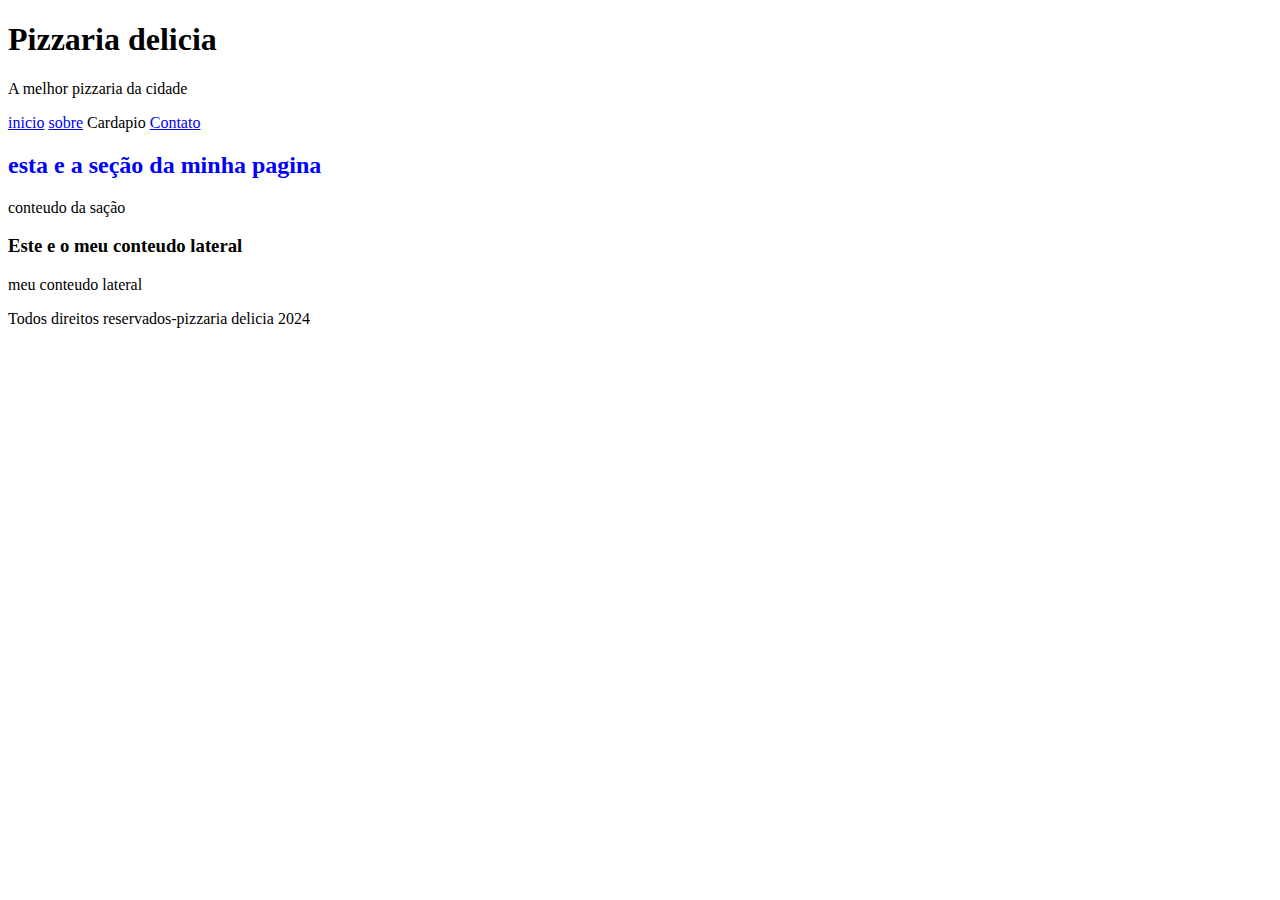
==== index.html @ 28bffa52 "alterações fodas" ====
<!Doctype html>

<html lang=" pt-BR">


<!---meta Configurações basicas--->
<head>

    <META charset="UTF-8">
    </META name="viewport" content = "width=device-width,inicial-scale=1.0"> 
    
    <title>Pizzaria Delicia cara-pagina inicial</title>

</head>

<!---inicio do nosso cabeçalho--->

</header>
<cabeçario da pagina>
<body>
<header>
    <h1> Pizzaria delicia </h1>
    <p>A melhor pizzaria da cidade </p>




<nav>
    <a href="index.html">inicio</a>
    <a href="sobre.html">sobre</a>
    <a hrer="Cardapio.html">Cardapio</a>
    <a href="contato.html">Contato</a>
    
</nav>


<main>
    <section>
        <h2 style="color:blue"> esta e a seção da minha pagina </h2>
        <p>conteudo da sação</p>

    </section>
</main>

    <aside>
        <h3>Este e o meu conteudo lateral</h3>
        <p>meu conteudo lateral</p>

    </aside>

<footer>
    <p> Todos direitos reservados-pizzaria delicia 2024</p>


</footer>

</body>

</html>
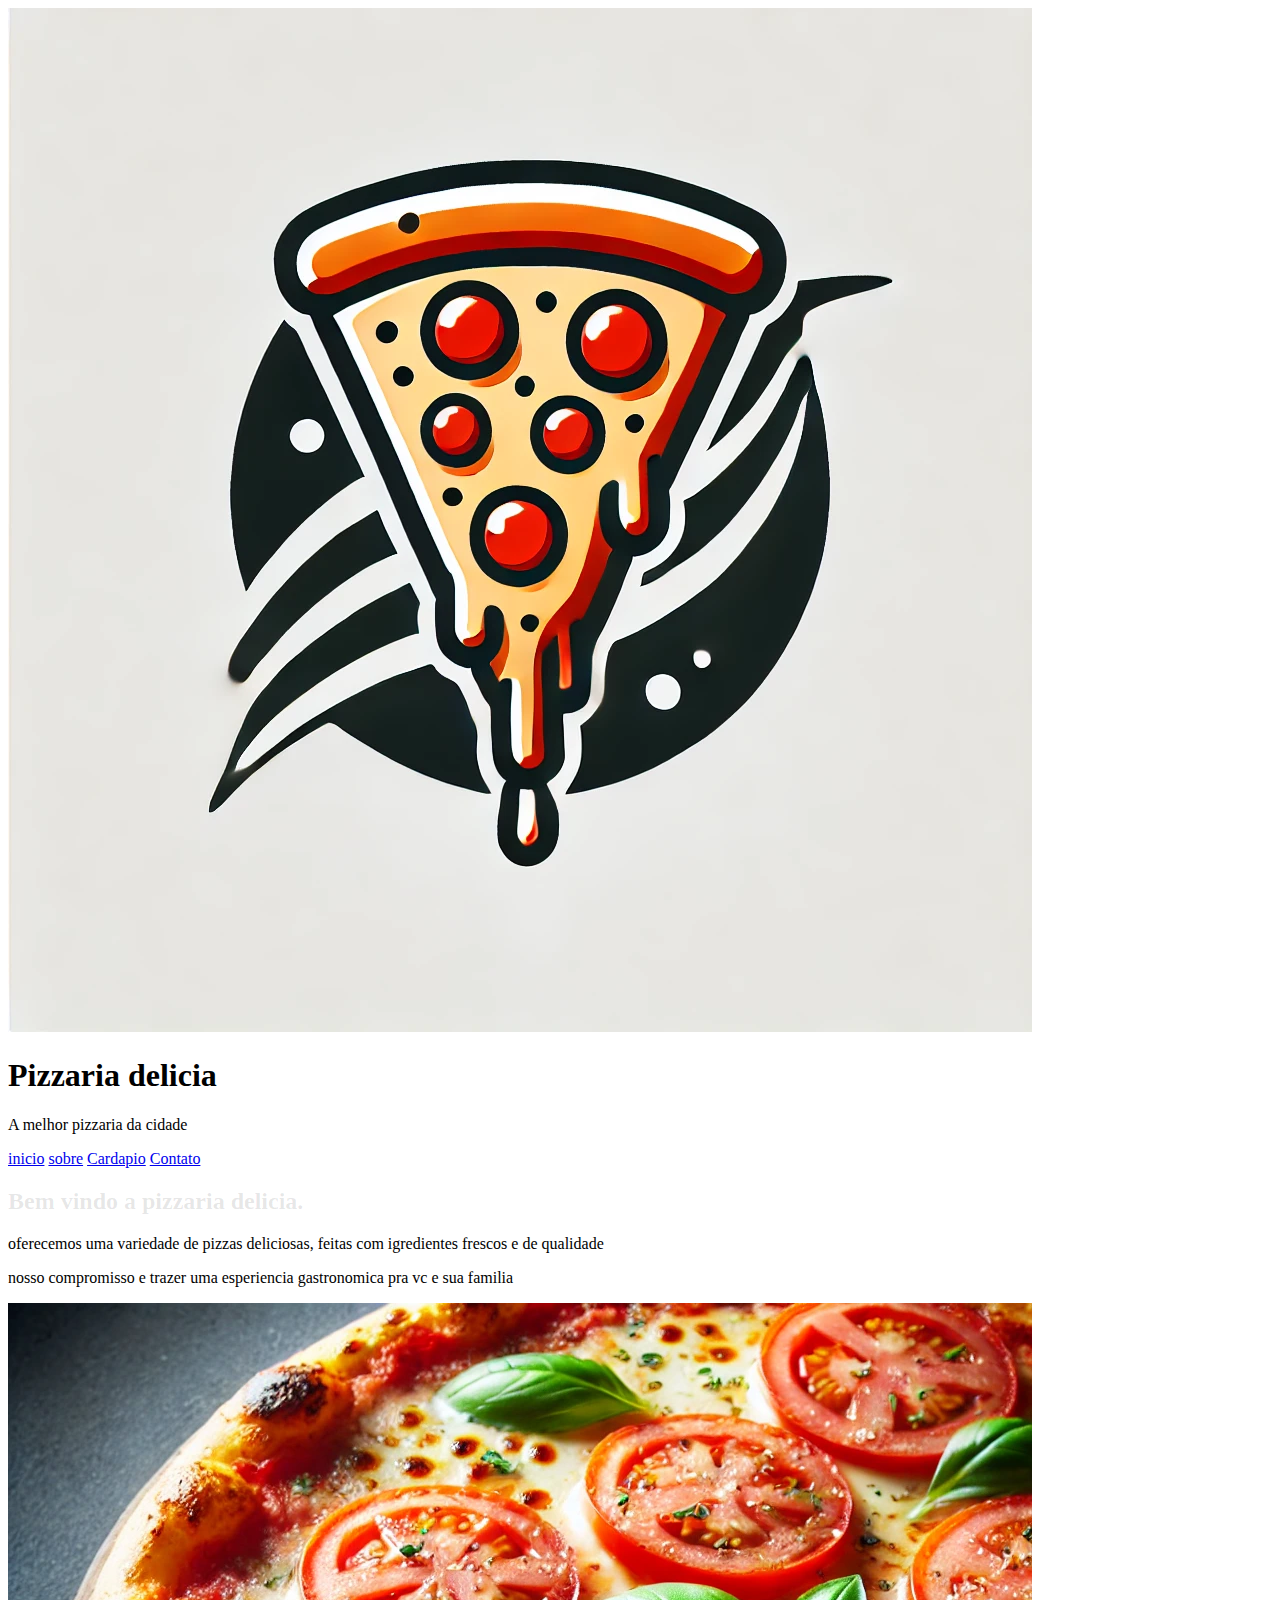
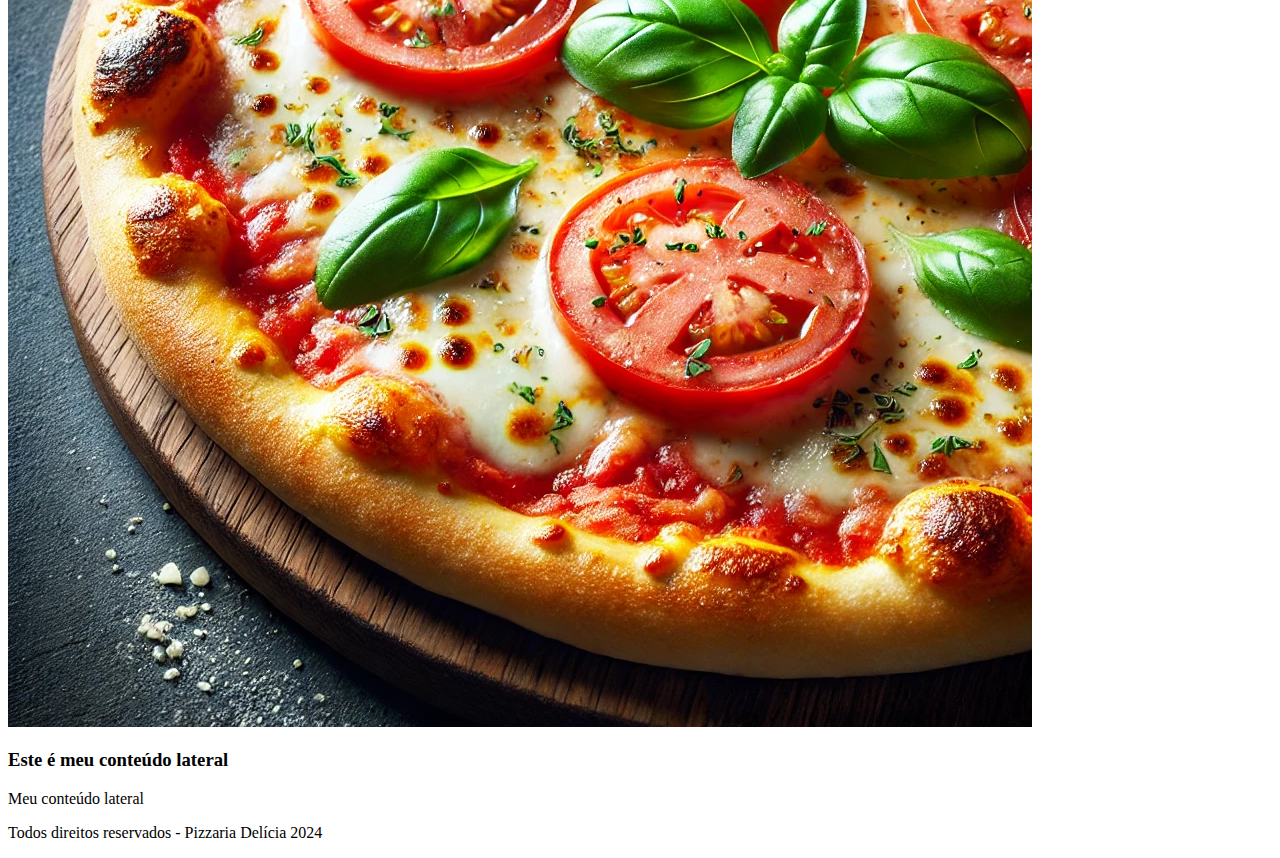
==== commit 4a6e24b0: "Parte 2" ====
--- a/index.html
+++ b/index.html
@@ -10,17 +10,21 @@
     </META name="viewport" content = "width=device-width,inicial-scale=1.0"> 
     
     <title>Pizzaria Delicia cara-pagina inicial</title>
+    <link rel="stylesheet" href="css/Style.css">
 
 </head>
 
 <!---inicio do nosso cabeçalho--->
 
-</header>
-<cabeçario da pagina>
 <body>
 <header>
+    <img src="img/logo.webp" alt="Logotipo do site" class="logo">
     <h1> Pizzaria delicia </h1>
     <p>A melhor pizzaria da cidade </p>
+
+
+</header>
+  
 
 
 
@@ -28,30 +32,30 @@
 <nav>
     <a href="index.html">inicio</a>
     <a href="sobre.html">sobre</a>
-    <a hrer="Cardapio.html">Cardapio</a>
+    <a href="Cardapio.html">Cardapio</a>
     <a href="contato.html">Contato</a>
     
 </nav>
 
 
 <main>
-    <section>
-        <h2 style="color:blue"> esta e a seção da minha pagina </h2>
-        <p>conteudo da sação</p>
-
-    </section>
-</main>
-
-    <aside>
-        <h3>Este e o meu conteudo lateral</h3>
-        <p>meu conteudo lateral</p>
-
-    </aside>
-
-<footer>
-    <p> Todos direitos reservados-pizzaria delicia 2024</p>
+    <!--Início da section 1-->
+    <section class="conteudo-principal">
+        <h2 style="color:rgba(0, 0, 0, 0.1)">Bem vindo a pizzaria delicia.</h2>
+        <p class="index-intro">oferecemos uma variedade de pizzas deliciosas, feitas com igredientes frescos e de qualidade</p>
+        <p>nosso compromisso e trazer uma esperiencia gastronomica pra vc e sua familia</p>
+        <img src="img/pizza_classica.webp" alt="pizza Classica" class="imagem-principal">
 
 
+        
+    </section>
+    <aside class="sidebar">
+        <h3>Este é meu conteúdo lateral</h3>
+        <p>Meu conteúdo lateral</p>
+    </aside>
+</main>
+<footer>
+    <p>Todos direitos reservados - Pizzaria Delícia 2024</p>
 </footer>
 
 </body>
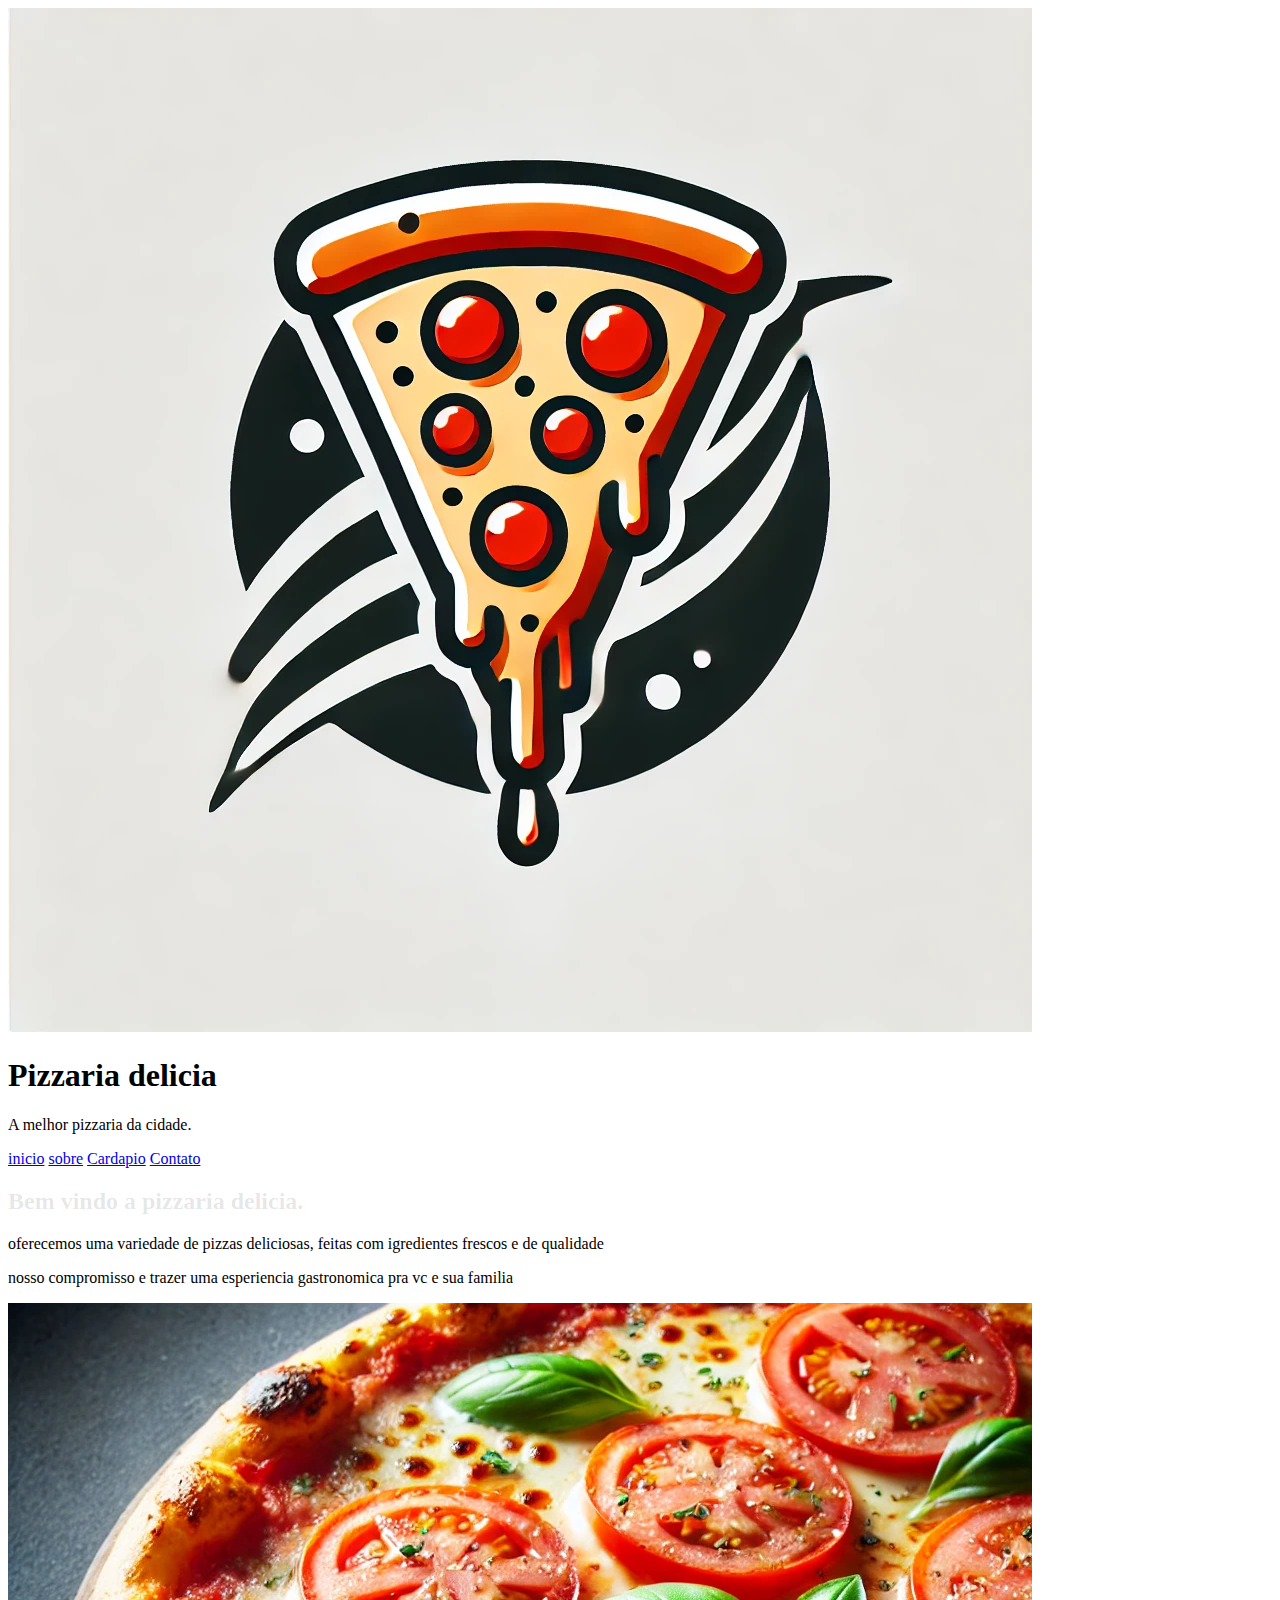
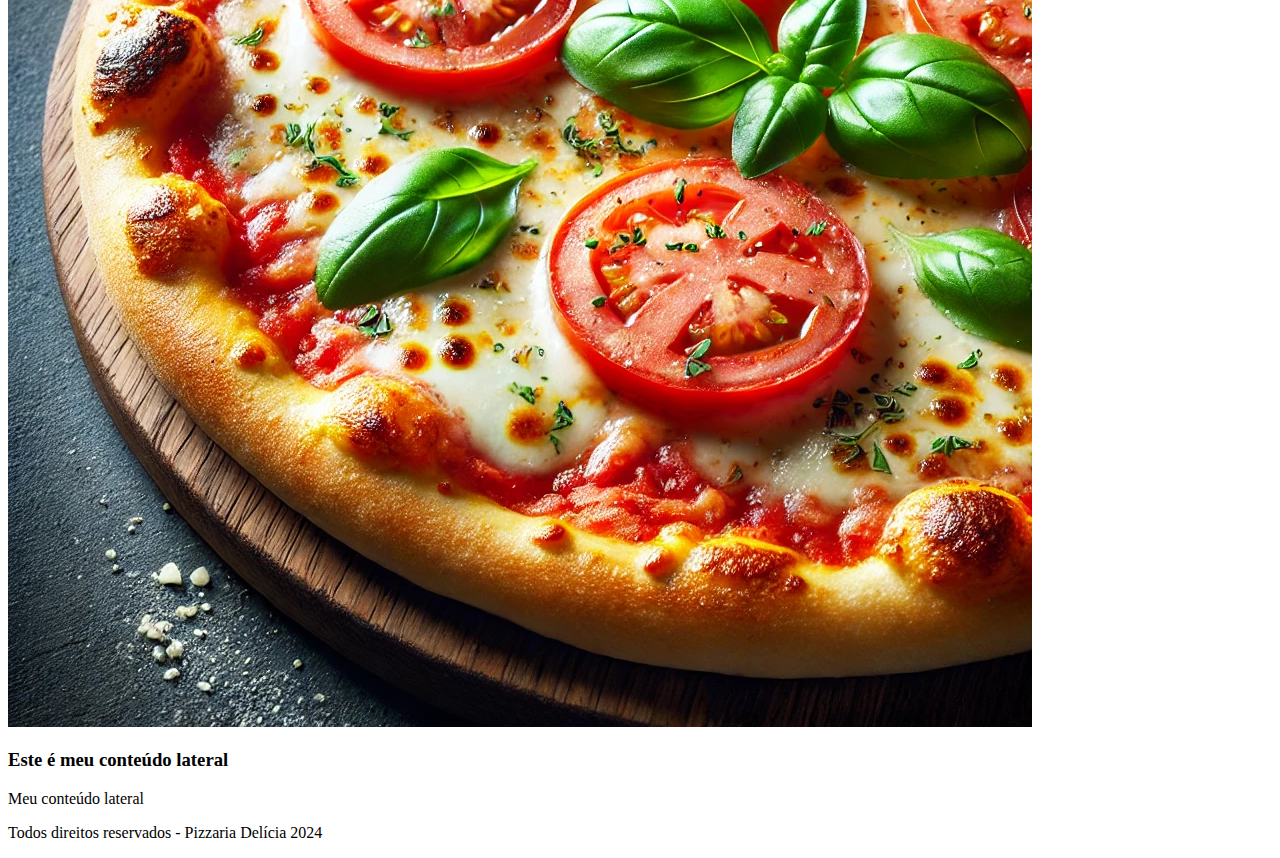
==== commit 57d7355e: "coisas" ====
--- a/index.html
+++ b/index.html
@@ -20,7 +20,7 @@
 <header>
     <img src="img/logo.webp" alt="Logotipo do site" class="logo">
     <h1> Pizzaria delicia </h1>
-    <p>A melhor pizzaria da cidade </p>
+    <p>A melhor pizzaria da cidade. </p>
 
 
 </header>
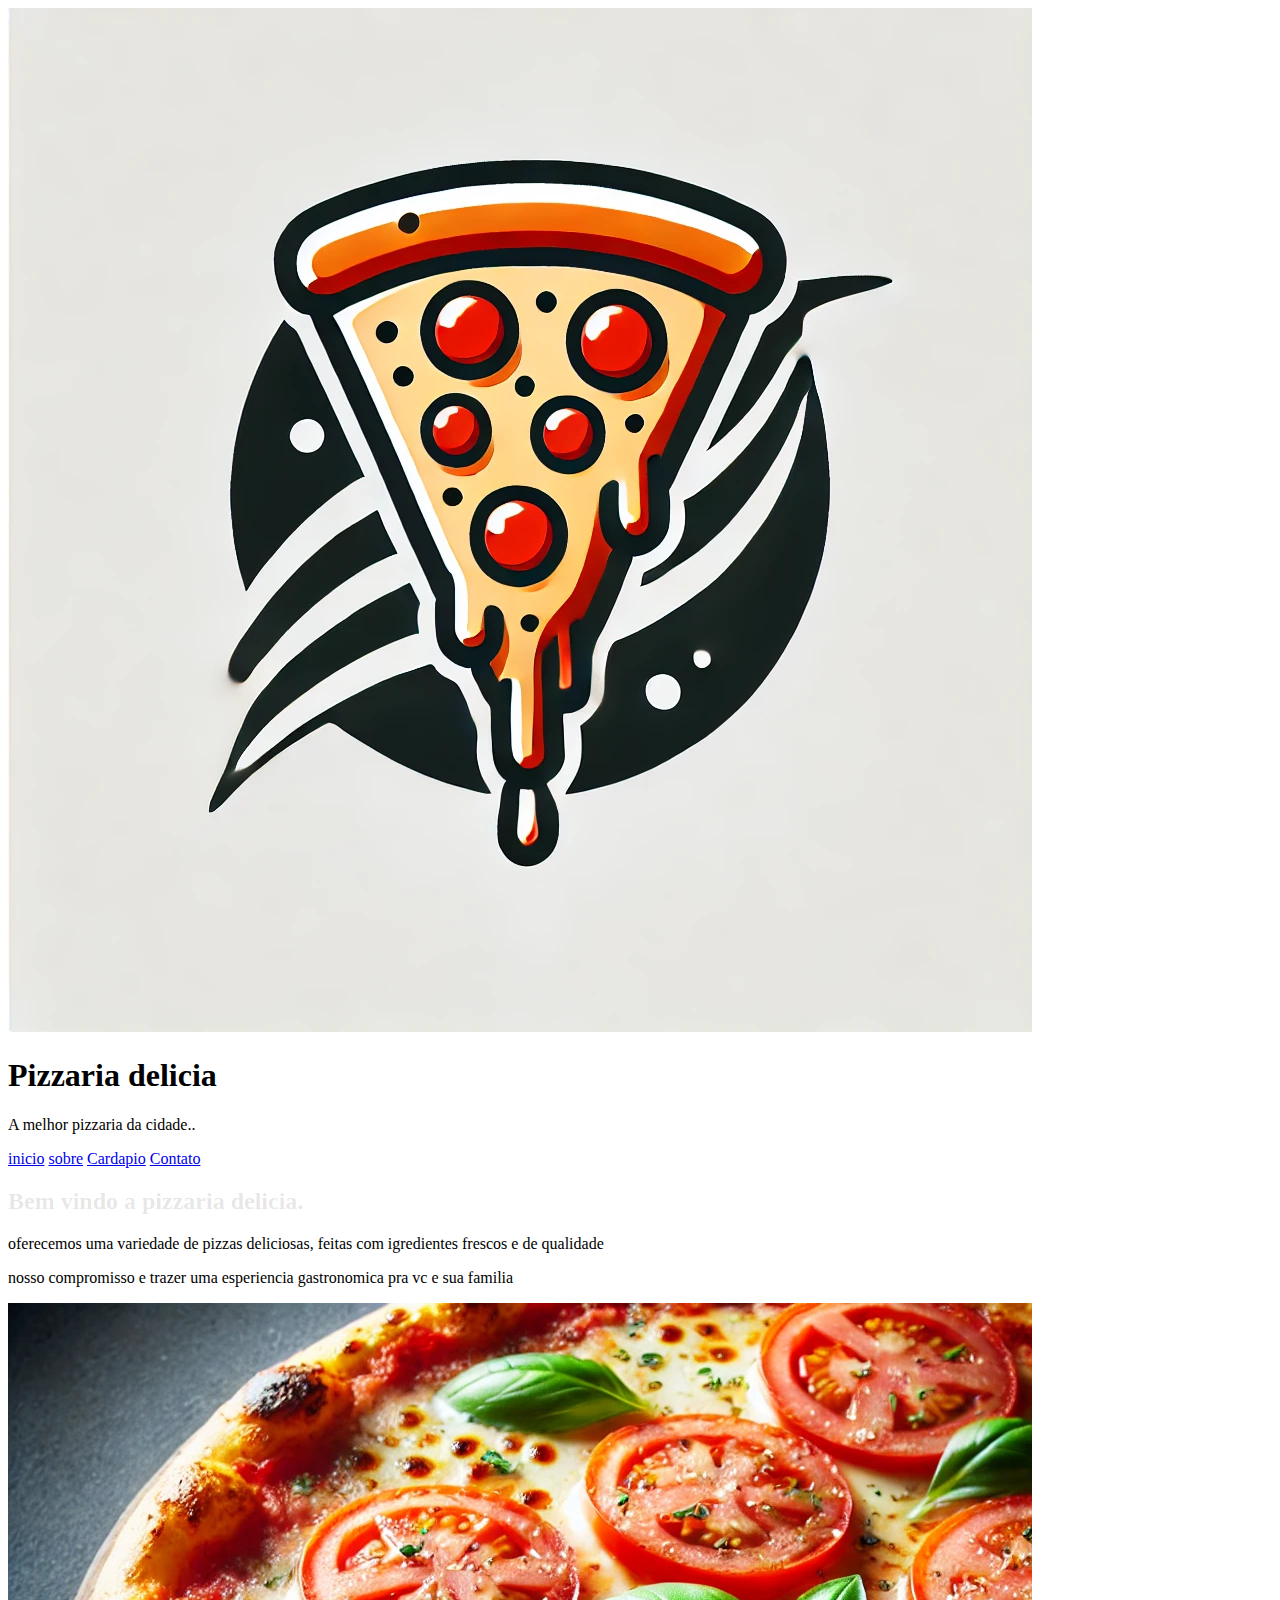
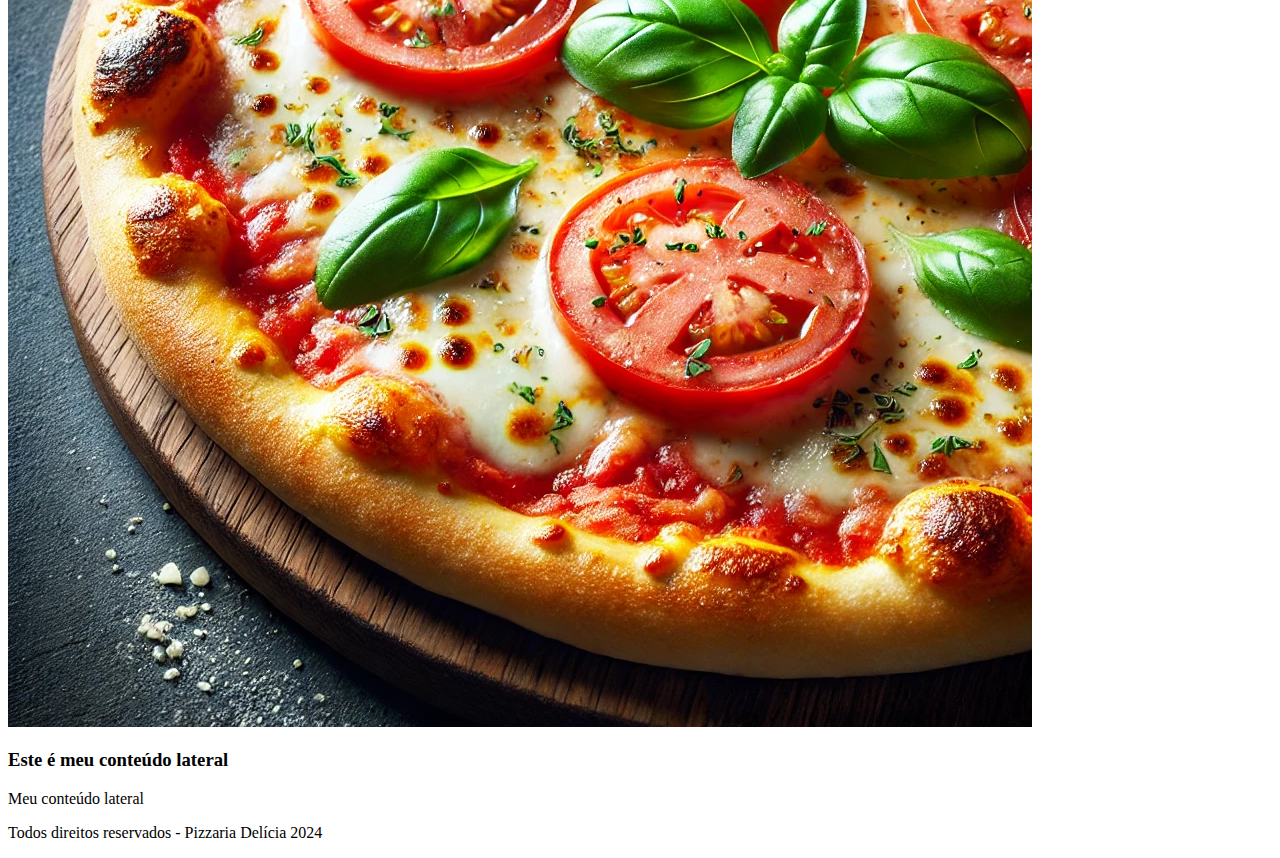
==== commit 8e0b5a07: "Eviando arquivo portugol" ====
--- a/index.html
+++ b/index.html
@@ -20,7 +20,7 @@
 <header>
     <img src="img/logo.webp" alt="Logotipo do site" class="logo">
     <h1> Pizzaria delicia </h1>
-    <p>A melhor pizzaria da cidade. </p>
+    <p>A melhor pizzaria da cidade.. </p>
 
 
 </header>
